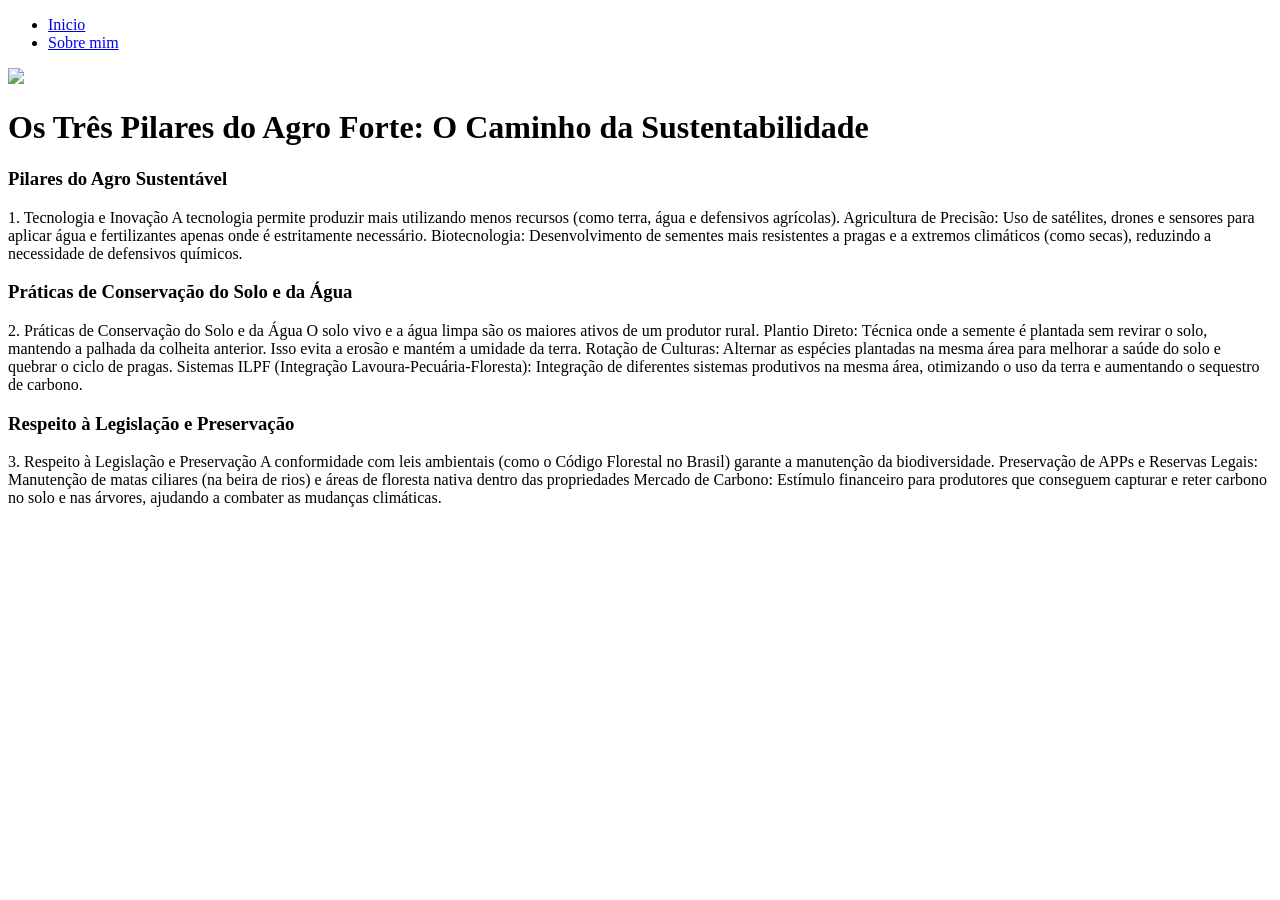
==== index.html @ 199a679e "Update and rename index to index.html" ====
<!DOCTYPE html>
<html lang="pt-br">
<head>
    <meta charset="UTF-8">
    <meta name="viewport" content="width=device-width, initial-scale=1.0">
    <title>Agrinho 2026</title>
    <link rel="stylesheet" href="agrinho.css">
</head>
<body>
    <nav>
        <ul>
            <li>
                <a href="agrinho.html"> Inicio </a>
            </li>
            <li>
                <a href="sobremim.html"> Sobre mim</a>
            </li>
        </ul>
    </nav>
    <header>
        <div class="center">
            <img src="c3e83161cf8b.png">
            <h1>Os Três Pilares do Agro Forte: O Caminho da Sustentabilidade</h1>
        </div>
    </header>
    <main>
        <section>
           <div class="center">
            <h3>Pilares do Agro Sustentável</h3>
            <p>
                1. Tecnologia e Inovação
                A tecnologia permite produzir mais utilizando menos recursos (como terra, água e defensivos agrícolas).
                Agricultura de Precisão: Uso de satélites, drones e sensores para aplicar água e fertilizantes apenas onde é estritamente necessário.
                Biotecnologia: Desenvolvimento de sementes mais resistentes a pragas e a extremos climáticos (como secas), reduzindo a necessidade de defensivos químicos.
            </div>
        </section>
         <section>
           <div class="center">
            <h3>Práticas de Conservação do Solo e da Água</h3>
            <p>
                2. Práticas de Conservação do Solo e da Água
                O solo vivo e a água limpa são os maiores ativos de um produtor rural.
                Plantio Direto: Técnica onde a semente é plantada sem revirar o solo, mantendo a palhada da colheita anterior. Isso evita a erosão e mantém a umidade da terra.
                Rotação de Culturas: Alternar as espécies plantadas na mesma área para melhorar a saúde do solo e quebrar o ciclo de pragas.
                Sistemas ILPF (Integração Lavoura-Pecuária-Floresta): Integração de diferentes sistemas produtivos na mesma área, otimizando o uso da terra e aumentando o sequestro de carbono.
            </p>
            </div>
        </section>
         <section>
           <div class="center">
            <h3>Respeito à Legislação e Preservação</h3>
            <p>
                3. Respeito à Legislação e Preservação
                A conformidade com leis ambientais (como o Código Florestal no Brasil) garante a manutenção da biodiversidade.
                Preservação de APPs e Reservas Legais: Manutenção de matas ciliares (na beira de rios) e áreas de floresta nativa dentro das propriedades
                Mercado de Carbono: Estímulo financeiro para produtores que conseguem capturar e reter carbono no solo e nas árvores, ajudando a combater as mudanças climáticas.
            </p>
            </div>
        </section>
    </main>
</body>
</html>
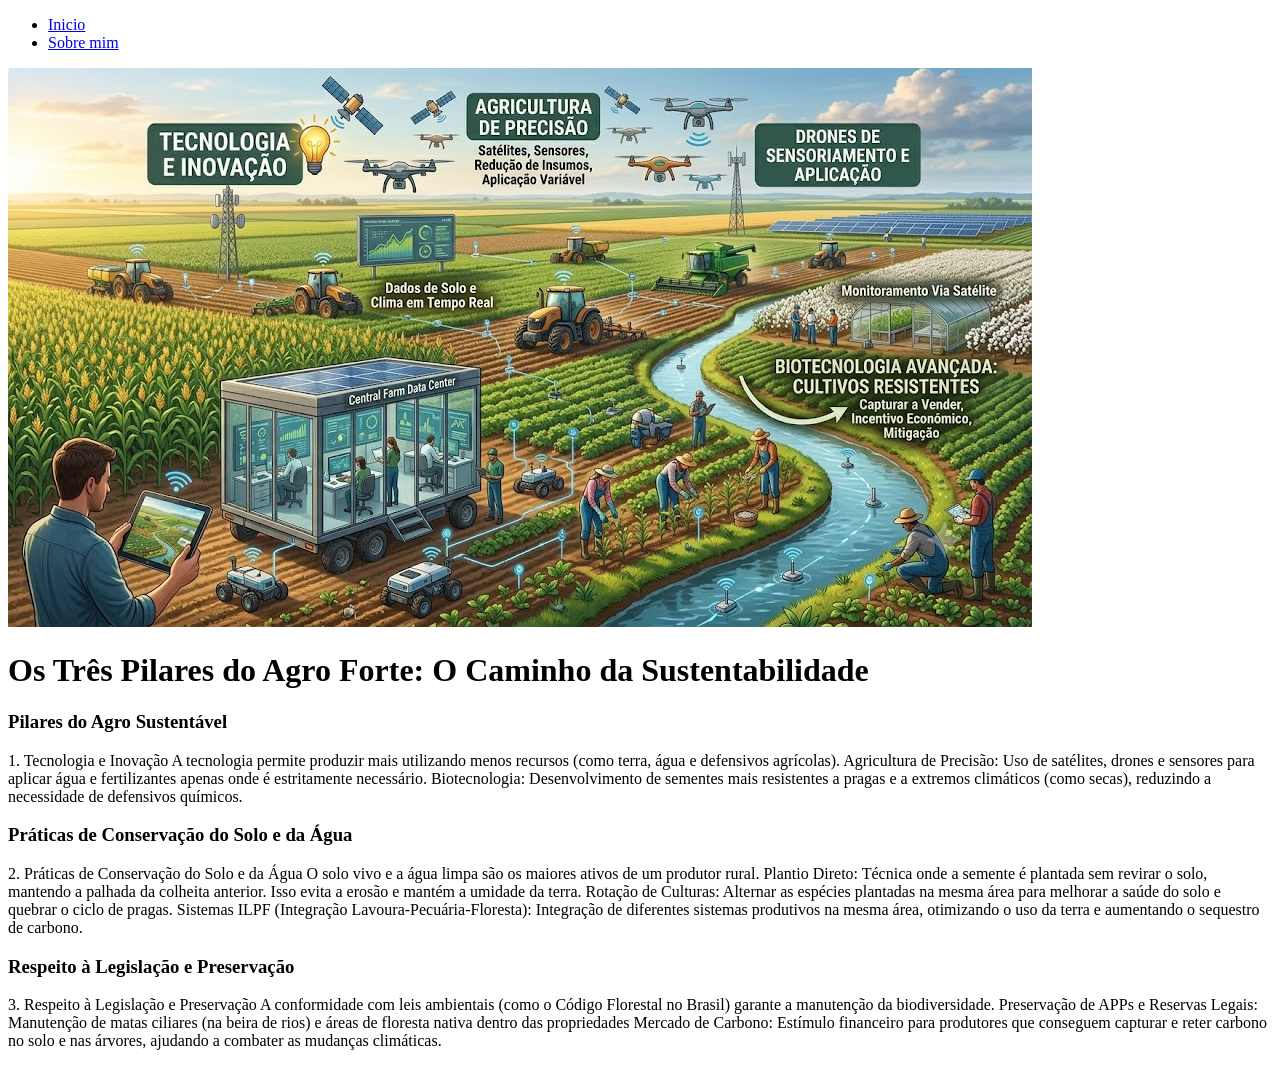
==== commit 4b0fb97a: "Update index.html" ====
--- a/index.html
+++ b/index.html
@@ -19,7 +19,7 @@
     </nav>
     <header>
         <div class="center">
-            <img src="c3e83161cf8b.png">
+            <img src="1.png">
             <h1>Os Três Pilares do Agro Forte: O Caminho da Sustentabilidade</h1>
         </div>
     </header>
